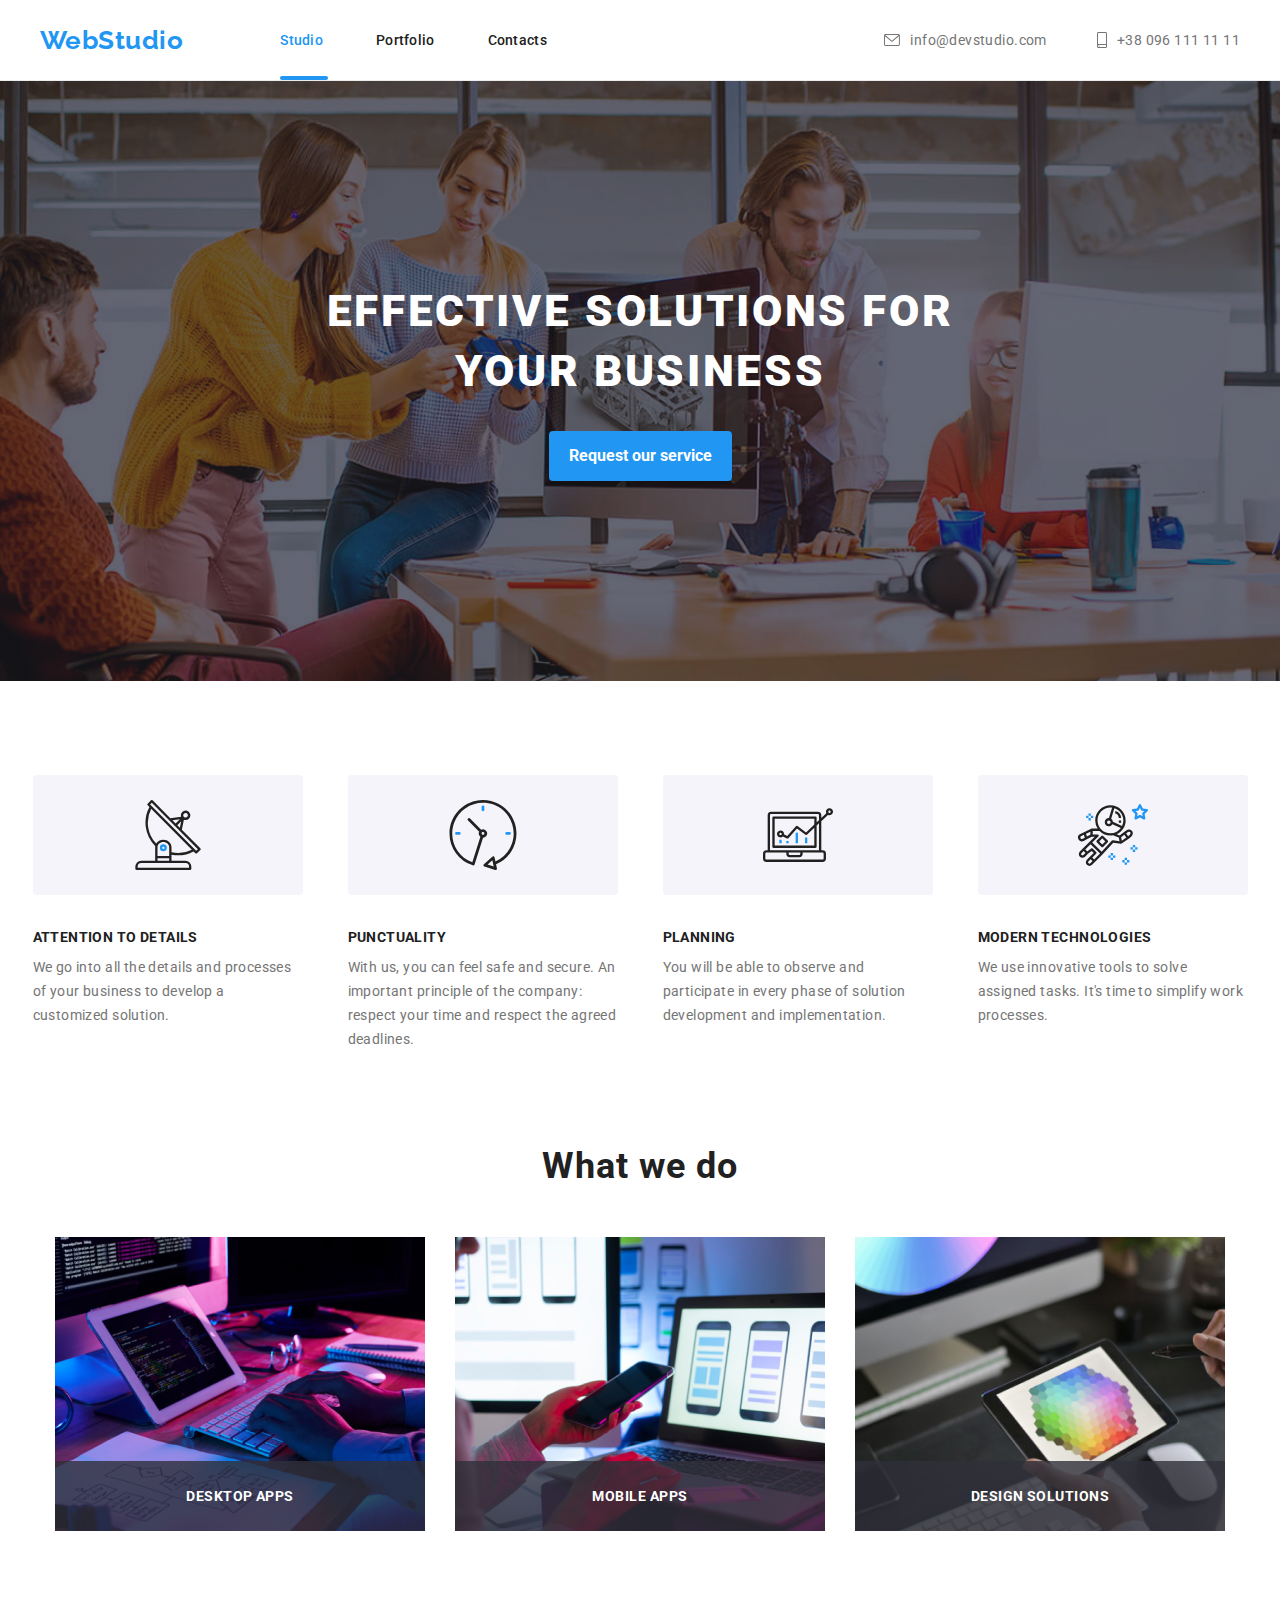
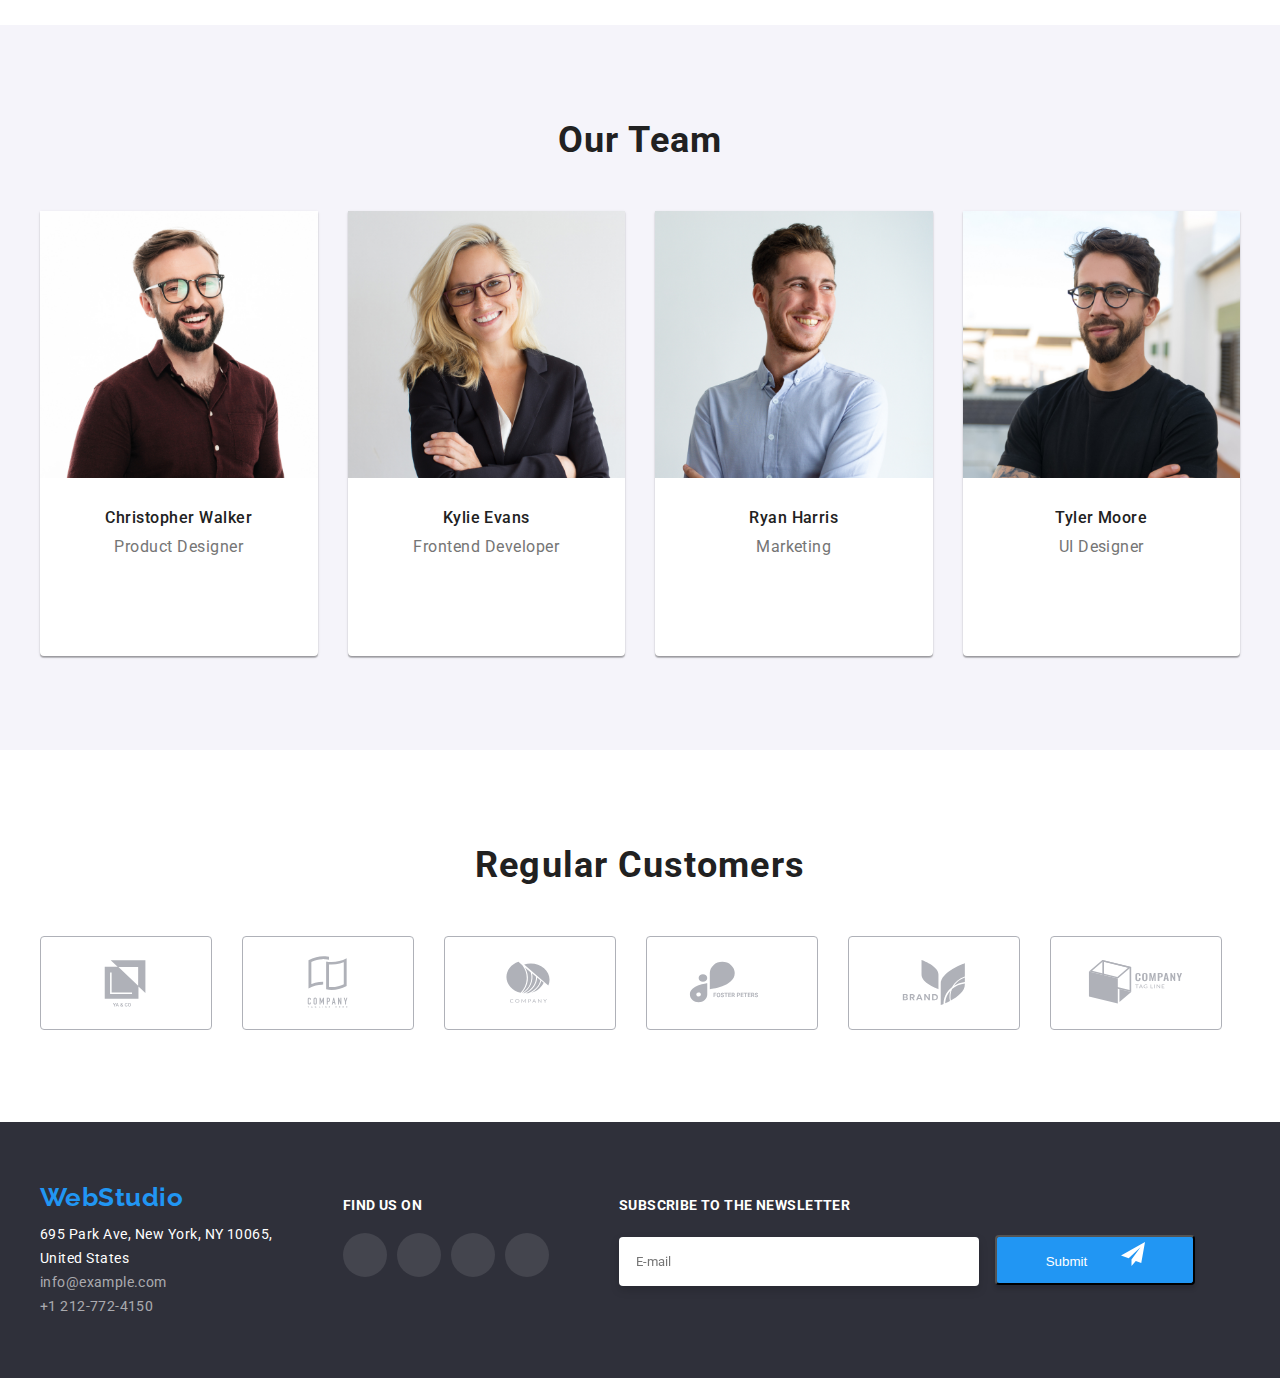
==== index.html @ 2c37b91a "hw6" ====
<!DOCTYPE html>
<html lang="en">

<head>
    <meta charset="UTF-8">
    <meta http-equiv="X-UA-Compatible" content="IE=edge">
    <meta name="viewport" content="width=device-width, initial-scale=1.0">
    <title>homework#6</title>
    <link rel="preconnect" href="https://fonts.googleapis.com">
    <link rel="preconnect" href="https://fonts.gstatic.com" crossorigin>
    <link href="https://fonts.googleapis.com/css2?family=Raleway:wght@700&family=Roboto:wght@400;500;700;900&display=swap"
        rel="stylesheet">
    <link rel="stylesheet" href="node_modules/modern-normalize/modern-normalize.css">
    <link href="./css/styles.css" rel="stylesheet">
</head>

<body>
    <header class="header-section">
        <div class="container header-container">
        <a class="logo header-logo" href="./index.html">WebStudio</a>
        <nav>
            <ul class="header-navigation-list">
                <li class="header-navigation-item"><a class="nav-link current-link " href="./index.html">Studio</a></li>
                <li class="header-navigation-item"><a class="nav-link" href="./portfolio.html">Portfolio</a></li>
                <li class="header-navigation-item"><a class="nav-link" href="#">Contacts</a></li>
            </ul>
        </nav>
        <ul class="header-contacts-list">
            <li class="header-contacts-item"><a  class="contact-link" href="mailto:info@devstudio.com" >
                <svg class="header-svg" width="16" height="12"  >
                    <use href="./images/contacts.svg#icon-envelope" >
                    </use>
                </svg>
                    info@devstudio.com</a></li>
            <li class="header-contacts-item"><a class="contact-link" href="tel:+380961111111">
                <svg class="header-svg" width="10" height="16" >
                    <use href="./images/contacts.svg#icon-smartphone">
                    </use>
                </svg>
                    +38 096 111 11 11</a></li>
            
        </ul>
        </div>
    </header>

    <main>
        <!--hero-section-->
        <section class="hero-section section">
            <div class="container hero-container">
            <h1 class="hero-title">EFFECTIVE SOLUTIONS FOR YOUR BUSINESS</h1>
            <button class="hero-button" type="button" data-modal-open >Request our service</button>
            </div>
        </section>

        <!--features-section-->
        
        <section class="features-section">
            <div class="container">
            <h2 class="features-title-hidden">feature</h2>  
            <ul class="feature-list">
                <li class="feature-item">
                    <svg class="icon-item" Width="70" Height="70">
                        <use href="./images/feature.svg#icon-antenna-1"></use>
                    </svg>
                    <h2 class="features-title">ATTENTION TO DETAILS</h2>
                    <p class="feature-text">We go into all the details and processes of your business to develop a customized solution.</p>
                </li>
                <li class="feature-item">
                    <svg class="icon-item" Width="70" Height="70">
                        <use href="./images/feature.svg#icon-clock-1"></use>
                    </svg>
                    <h2 class="features-title">PUNCTUALITY</h2>
                    <p class="feature-text">With us, you can feel safe and secure. An important principle of the company: respect your time
                        and respect
                        the agreed
                        deadlines.</p>
                </li>
                <li class="feature-item">
                    <svg class="icon-item" Width="70" Height="70">
                        <use href="./images/feature.svg#icon-diagram-1"></use>
                    </svg>
                    <h2 class="features-title">PLANNING</h2>
                    <p class="feature-text">You will be able to observe and participate in every phase of solution development and
                        implementation.</p>
                </li>
                <li class="feature-item">
                    <svg class="icon-item" Width="70" Height="70">
                        <use href="./images/feature.svg#icon-astronaut-1"></use>
                    </svg>
                    <h2 class="features-title">MODERN TECHNOLOGIES</h2>
                    <p class="feature-text">We use innovative tools to solve assigned tasks. It's time to simplify work processes.</p>
                </li>
            </ul>
            </div>
        </section>


        <!--what we do-section-->
        <section class="section do-section">
            <div class="container">
            <h2 class="title">What we do</h2>
            <ul class="do-list">
                <li class="do-item"><img src="./images/box1.jpg" alt="computer" width="370"><div class="do-box">Desktop apps</div></li>
                <li class="do-item"><img src="./images/box2.jpg" alt="phone" width="370"><div class="do-box">Mobile APPS</div> </li>
                <li class="do-item"><img src="./images/box3.jpg" alt="tab" width="370"><div class="do-box">DESIGN SOLUTIONS</div></li>
            </ul>
            </div>
        </section>


        <!--our-team-section-->
        <section class="our-team-section section" >
            <div class="container">
            <h2 class="title">Our Team</h2>
            <ul class="our-team-list">
                <li class="our-team-item"><img src="./images/img1.jpg" alt="Christopher Walker" width="270">
                    <h3 class="team-name">Christopher Walker</h3>
                    <p class="team-text">Product Designer</p>
                    <div class="icon-container">
                    <ul class="team-icon-list">
                        <li class="team-icon-item" >
                            <a href="" class="team-social-link">
                                <svg   class="team-svg" width="20" height="20">
                                    <use    href="./images/team-s-m.svg#icon-instagram1">
                                    </use>
                                
                                </svg>
                            </a>
                        </li>
                        <li class="team-icon-item">
                            <a href="" class="team-social-link">
                                <svg class="team-svg" width="20" height="20" >
                                    <use    href="./images/team-s-m.svg#icon-twitter1"  >
                                </use>
                                
                            </svg>
                            </a>
                        </li>
                        <li class="team-icon-item">
                            <a href="" class="team-social-link">
                                <svg class="team-svg" width="20" height="20">
                                    <use  href="./images/team-s-m.svg#icon-facebook1">
                                </use>
                            </svg>
                            </a>
                        </li>
                        <li class="team-icon-item">
                            
                            <a href="" class="team-social-link">
                                <svg class="team-svg" width="20" height="20">
                                    <use  href="./images/team-s-m.svg#icon-linkedin1">
                                    
                                </use>
                                
                        
                            </svg>
                            </a>
                        </li>
                    </ul>
                    </div>
                </li>
                <li class="our-team-item"><img src="./images/img2.jpg" alt="Kylie Evans" width="270">
                    <h3 class="team-name">Kylie Evans</h3>
                    <p class="team-text">Frontend Developer</p>
                    <div class="icon-container">
                        <ul class="team-icon-list">
                            <li class="team-icon-item">
                                <a href="" class="team-social-link">
                                    <svg class="team-svg" width="20" height="20">
                                        <use href="./images/team-s-m.svg#icon-instagram1">
                                        </use>
                    
                                    </svg>
                                </a>
                            </li>
                            <li class="team-icon-item">
                                <a href="" class="team-social-link">
                                    <svg class="team-svg" width="20" height="20">
                                        <use href="./images/team-s-m.svg#icon-twitter1">
                                        </use>
                    
                                    </svg>
                                </a>
                            </li>
                            <li class="team-icon-item">
                                <a href="" class="team-social-link">
                                    <svg class="team-svg" width="20" height="20">
                                        <use href="./images/team-s-m.svg#icon-facebook1">
                                        </use>
                                    </svg>
                                </a>
                            </li>
                            <li class="team-icon-item">
                    
                                <a href="" class="team-social-link">
                                    <svg class="team-svg" width="20" height="20">
                                        <use href="./images/team-s-m.svg#icon-linkedin1">
                    
                                        </use>
                    
                    
                                    </svg>
                                </a>
                            </li>
                        </ul>
                    </div>
                </li>
                <li class="our-team-item"><img src="./images/img3.jpg" alt="Ryan Harris" width="270">
                    <h3 class="team-name">Ryan Harris</h3>
                    <p class="team-text">Marketing</p>
                <div class="icon-container">
                    <ul class="team-icon-list">
                        <li class="team-icon-item">
                            <a href="" class="team-social-link">
                                <svg class="team-svg" width="20" height="20">
                                    <use href="./images/team-s-m.svg#icon-instagram1">
                                    </use>
                
                                </svg>
                            </a>
                        </li>
                        <li class="team-icon-item">
                            <a href="" class="team-social-link">
                                <svg class="team-svg" width="20" height="20">
                                    <use href="./images/team-s-m.svg#icon-twitter1">
                                    </use>
                
                                </svg>
                            </a>
                        </li>
                        <li class="team-icon-item">
                            <a href="" class="team-social-link">
                                <svg class="team-svg" width="20" height="20">
                                    <use href="./images/team-s-m.svg#icon-facebook1">
                                    </use>
                                </svg>
                            </a>
                        </li>
                        <li class="team-icon-item">
                
                            <a href="" class="team-social-link">
                                <svg class="team-svg" width="20" height="20">
                                    <use href="./images/team-s-m.svg#icon-linkedin1">
                
                                    </use>
                
                
                                </svg>
                            </a>
                        </li>
                    </ul>
                </div>
                </li>
                <li class="our-team-item"><img src="./images/img4.jpg" alt="Tyler Moore" width="270">
                    <h3 class="team-name">Tyler Moore</h3>
                    <p class="team-text">UI Designer</p>
                    <div class="icon-container">
                        <ul class="team-icon-list">
                            <li class="team-icon-item">
                                <a href="" class="team-social-link">
                                    <svg class="team-svg" width="20" height="20">
                                        <use href="./images/team-s-m.svg#icon-instagram1">
                                        </use>
                    
                                    </svg>
                                </a>
                            </li>
                            <li class="team-icon-item">
                                <a href="" class="team-social-link">
                                    <svg class="team-svg" width="20" height="20">
                                        <use href="./images/team-s-m.svg#icon-twitter1">
                                        </use>
                    
                                    </svg>
                                </a>
                            </li>
                            <li class="team-icon-item">
                                <a href="" class="team-social-link">
                                    <svg class="team-svg" width="20" height="20">
                                        <use href="./images/team-s-m.svg#icon-facebook1">
                                        </use>
                                    </svg>
                                </a>
                            </li>
                            <li class="team-icon-item">
                    
                                <a href="" class="team-social-link">
                                    <svg class="team-svg" width="20" height="20">
                                        <use href="./images/team-s-m.svg#icon-linkedin1">
                    
                                        </use>
                    
                    
                                    </svg>
                                </a>
                            </li>
                        </ul>
                    </div>
                </li>
            </ul>
            </div>
        </section>
        <!--Regular Customers section-->
        <section class="section">
            <div class="container customer-container">
                <h2 class="title">Regular Customers</h2>
                <ul class="customer-list" >
                    <li class="customer-item">
                        <a href="" class="customer-link">
                            <svg class="customer-svg" width="106" height="60" >
                                <use  href="images/regular-customers.svg#icon-Logo">
                                </use>
                            </svg>
                        </a>
                    </li>
                    <li class="customer-item">
                        <a href="" class="customer-link">
                            <svg class="customer-svg" width="106" height="60">
                                <use href="images/regular-customers.svg#icon-Logo-1">
                                </use>
                            </svg>
                        </a>
                    </li>
                    <li class="customer-item">
                        <a href="" class="customer-link">
                            <svg class="customer-svg" width="106" height="60">
                                <use href="images/regular-customers.svg#icon-Logo-2">
                                </use>
                            </svg>
                        </a>
                    </li>
                    <li class="customer-item">
                        <a href="" class="customer-link">
                            <svg class="customer-svg" width="106" height="60">
                                <use href="images/regular-customers.svg#icon-Logo-3">
                                </use>
                            </svg>
                        </a>
                    </li>
                    <li class="customer-item">
                        <a href="" class="customer-link">
                            <svg class="customer-svg" width="106" height="60">
                                <use href="images/regular-customers.svg#icon-Logo-4">
                                </use>
                            </svg>
                        </a>
                    </li>
                    <li class="customer-item">
                        <a href="" class="customer-link">
                            <svg class="customer-svg" width="106" height="60">
                                <use href="images/regular-customers.svg#icon-Logo-5">
                                </use>
                            </svg>
                        </a>
                    </li>
                </ul>
            </div>
        </section>
        

    </main>

    <footer class="footer-section">
    <div class="container footer-container">
        <div >
        <a class="logo footer-logo" href="#">WebStudio</a>
        <address class="footer-address">
            <a class="footer-address-link" href="https://goo.gl/maps/h33zghSZwfoSE27TA">695 Park Ave, New York, NY 10065,<br>
            United States</a>
            <ul>
                <li><a class="footer-contact-link" href="mailto:info@example.com">info@example.com</a></li>
                <li><a class="footer-contact-link" href="tel:+1212-772-4150">+1 212-772-4150</a></li>
            </ul>
        </address>
        </div>
        <div class="social-div">
            <h3 class="social-title">Find us on</h3>
            <div >
                <ul class="footer-icon-list">
                    <li class="team-icon-item">
                        <a href="" class="footer-social-link">
                            <svg class="footer-svg" width="20" height="20">
                                <use href="./images/team-s-m.svg#icon-instagram1">
                                </use>
                    
                            </svg>
                        </a>
                    </li>
                    <li class="team-icon-item">
                        <a href="" class="footer-social-link">
                            <svg class="footer-svg" width="20" height="20">
                                <use href="./images/team-s-m.svg#icon-twitter1">
                            </use>
                    
                            </svg>
                        </a>
                    </li>
                    <li class="team-icon-item">
                        <a href="" class="footer-social-link">
                            <svg class="footer-svg" width="20" height="20">
                                <use href="./images/team-s-m.svg#icon-facebook1">
                            </use>
                            </svg>
                        </a>
                    </li>
                    <li class="team-icon-item">
                    
                        <a href="" class="footer-social-link">
                            <svg class="footer-svg" width="20" height="20">
                                <use href="./images/team-s-m.svg#icon-linkedin1">
                    
                            </use>
                            </svg>
                        </a>
                    </li>
                </ul>
            </div>
        </div>
        <div class="footer-subscribe">
            <form   name="subscribe_form" autocomplete="on" novalidate>
                <h3 class="subscribe-title">Subscribe to the newsletter</h3>
                <label >
                    <input class="footer-input"   type="email" name="email" placeholder="E-mail"/>
                </label>
                <button type="submit" class="send-button" >Submit
                    <svg class="send-svg" width="24" height="24">
                        <use href="./images/icon send.svg#icon-icon-send" >
                        </use>
                    </svg>
                </button>
            </form>
        </div>
    </div>

    </footer>
    <div class="backdrop is-hidden" data-modal>
        <div class="modal">
            <button class="modal-button" data-modal-close>
                <svg class="close-svg" width="18px" height="18px">
                    <use  href="./images/modal-icons.svg#icon-close-black-18dp-2-1-2"></use>
                </svg>
            </button>
            <h3 class="modal-title" >Leave your information and we'll call you back</h3>
            <form class="input-form">
                <label class="label-input">
                    Name
                    
                    <input  type="text" name="username"  autofocus />
                        <svg class="input-svg " >
                            <use href="./images/modal-icons.svg#icon-person-black-18dp-1">
                            </use>
                        </svg>
                    
                </label>
                <label class="label-input">
                    Telephone
                    <input type="tel" name="phone_number"  autofocus />
                    <svg class="input-svg">
                        <use href="./images/modal-icons.svg#icon-phone-black-18dp-1">
                        </use>
                    </svg>
                </label>
                <label class="label-input">
                    Email
                    <input type="email" name="email" />
                    <svg class="input-svg">
                        <use href="./images/modal-icons.svg#icon-email-black-18dp-1">
                        </use>
                    </svg>
                </label>
                <label class="label-input">
                    Comments
                    <textarea name="feedback" rows="5" placeholder="Enter the text...">Enter the text</textarea>
                </label>
            </form>
            <form class="input-checkbox">
                <label >
                    <input class="checkbox-style" type="checkbox"   />I agree with the newsletter and accept the Terms and Conditions
                </label>
            </form>
            <button class="input-button" type="submit">Send</button>
            
        </div>
        
        
    </div>
    
    <script src="./modal.js"></script>
</body>

</html>
---- css/styles.css ----
:root{
    --primary-text-color:#212121;
    --secondary-text-color:#757575;
    --primary-title-color:#212121;
    --secondary-title-color:#FFFFFF;
    --accent-color:#2196F3;
}
p,h1,h2,h3,h4,h5,h6{
    margin-top: 0;
    margin-bottom: 0;
}
ul {
    list-style: none;
    margin-top: 0;
    margin-bottom: 0;
    padding-left: 0;
}
a {
    text-decoration: none;
}
img{
    display: block;
    width: 100%;
    height: auto;
}

body {
    font-family: 'Roboto', sans-serif;
    background:var(--secondary-title-color);
    color: var(--primary-title-color);
    letter-spacing: 0.03em;
    margin: 0;
}
.container {
    width: 1200px;
    padding-left: 15px;
    padding-right: 15px;
    margin: 0 auto;

}

.section{
    padding-top: 94px;
    padding-bottom: 94px;
}


/*main page*/
/*Header*/
.header-section{
        border-bottom: 1px solid #ECECEC;
        
}
.header-container{
    display: flex;
    align-items: center;
}
.header-logo {
    
    font-family: 'Raleway';
    font-weight: 700;
    font-size: 26px;
    line-height: 31px;
    color: var(--accent-color);
    margin-right: 97px;

}
.header-navigation-list {
    display: flex;
}
.header-navigation-item:not(:last-child){
    margin-right: 53px;
}
 
.nav-link{
        display: block;
        padding: 32px 0px;
        font-weight: 500;
        font-size:14px;
        line-height: calc(16 / 14);
        letter-spacing: 0.02em;
        color:var(--primary-text-color);
}
.nav-link:hover,
.nav-link:focus{
    color:var(--accent-color);
    transition-property: color;
    transition-duration: 250ms;
    transition-timing-function: cubic-bezier(0.4, 0, 0.2, 1);
}


.current-link{
    position: relative;
    color:var(--accent-color)
}
.current-link::after{
    position: absolute;
    content: '';
    width: 48px;
    height: 4px;
    background: var(--accent-color);
    border-radius: 2px;
    top: 76px;
    left:0px;
}
.header-contacts-list{
    display: flex;
    margin-left: auto;
}
.header-contacts-item:not(:last-child){
    margin-right: 50px;
}



.contact-link{
    display: flex;
    align-items: center;
    padding: 32px 0px;
    font-size: 14px;
    line-height: calc(16 / 14);
    letter-spacing: 0.03em;
    color: var(--secondary-text-color);
    
    
}
.contact-link:hover,
.contact-link:focus{
    color: var(--accent-color);
    transition-property: color;
    transition-duration: 250ms;
    transition-timing-function: cubic-bezier(0.4, 0, 0.2, 1);
    
}
.header-svg{
    margin-right:10px;
    fill: currentColor ;
}

/*main*/
/*hero section*/
.hero-section{
    padding:200px 0px;
    text-align: center;
    background-image: linear-gradient(rgba(47, 48, 58, 0.4),rgba(47, 48, 58, 0.4)),  url(../images/hero.jpg);
    background-repeat: no-repeat;
    background-position: center;
    margin: 0 auto;
    background-size: cover;
}
.hero-container{
    display: flex;
    flex-direction: column;
    align-items: center;
}
.hero-title{
        font-weight: 900;
        font-size: 44px;
        line-height: calc(60 / 44);
        text-align: center;
        letter-spacing: 0.06em;
        text-transform: uppercase;
        color: var(--secondary-title-color);
        width: 696px;
        margin-bottom: 30px;
        }
.hero-button{
        position: relative;
        font-family: 'Roboto';
        font-weight: 700;
        font-size: 16px;
        line-height: calc(30 / 16);
        color: var(--secondary-title-color);
        background-color: var(--accent-color);
        border: none;
        padding:10px 20px;
        box-shadow: 0px 4px 4px rgba(0, 0, 0, 0.15);
        border-radius: 4px;
              
}


.hero-button:hover,
.hero-button:focus{
    color:#4a5964;
    cursor: pointer;
    transition-property: color;
    transition-duration: 250ms;
    transition-timing-function: cubic-bezier(0.4, 0, 0.2, 1);
}
.is-hidden{
    opacity:0%;
    pointer-events: none;
}
.backdrop{
    width: 100%;
    height: 100%;
    background: rgba(0, 0, 0, 0.2);
    position: fixed;
    top:0;
    display: flex;
    align-items: center;
    transition:opacity 250ms cubic-bezier(0.4, 0, 0.2, 1);
}
.modal{
    width: 528px;
    height: 581px;
    margin-left: auto;
    margin-right: auto;
    background-color: var(--secondary-title-color);
    box-shadow: 0px 1px 3px rgba(0, 0, 0, 0.12), 0px 1px 1px rgba(0, 0, 0, 0.14), 0px 2px 1px rgba(0, 0, 0, 0.2);
    border-radius: 4px;
    
}
.modal-button{
    width: 30px;
    height: 30px;
    background-color: #FFFFFF;
    border: 1px solid rgba(0, 0, 0, 0.1);
    border-radius: 50%;
    margin: 8px 8px 0px 490px;
    padding:6px;
    align-items: center;
    color: var(--primary-text-color);
      
}
.close-svg{
    fill: currentColor;
}
.close-svg:hover,
.close-svg:focus {
    fill: var(--accent-color);

    transition-property: color, border-color;
    transition-duration: 250ms;
    transition-timing-function: cubic-bezier(0.4, 0, 0.2, 1);
}

.modal-title{
    padding: 0px 40px 0px 40px;
    font-weight: 700;
    font-size: 20px;
    line-height:  calc(23 / 20) ;
    text-align: center;
    letter-spacing: 0.03em;
    color:var(--primary-title-color);
}
.input-form{
    padding: 10px 40px 0px 40px;
    font-weight: 400;
        font-size: 12px;
        line-height: 14px;
        letter-spacing: 0.01em;
        color: #757575;
}
input {
    position: relative;
    padding: 10px;
    font-family: inherit;
    border: 1px solid rgba(33, 33, 33, 0.2);
    border-radius: 4px;
    margin-top: 4px;
}
input:hover,
input:focus {
    
    border-color: var(--accent-color);
    transition-property: color, border-color;
    transition-duration: 250ms;
    transition-timing-function: cubic-bezier(0.4, 0, 0.2, 1);
}


.label-input {
    display: flex;
    flex-direction: column;
    margin-bottom: 10px;
    
}
.label-input:hover,
.label-input:focus {
    fill: var(--accent-color);
    
    transition-property: color, border-color;
    transition-duration: 250ms;
    transition-timing-function: cubic-bezier(0.4, 0, 0.2, 1);
}
.input-svg {
    padding-top: 29px;
    padding-left: 12px;
    position:absolute;
    width: 18px;
    height: 18px;
}



textarea {
    resize: none;
    width: 448px;
    height: 120px;
    border: 1px solid rgba(33, 33, 33, 0.2);
    border-radius: 4px;

}
.input-checkbox{
    margin-top: 20px;
    padding-right: 51px;
    padding-left: 76px;
    font-weight: 400;
    font-size: 14px;
    line-height: 24px;
    letter-spacing: 0.03em;
    color: #757575;
}
.checkbox-style{
    
    margin: 0px 8px 0px 0px ;
    
}
.input-button{
    margin: 0px 164px 0px 164px;
    width: 200px;
    height: 50px;
    font-weight: 700;
    font-size: 16px;
    line-height: 30px;
    text-align: center;
    letter-spacing: 0.06em;
    color: #FFFFFF;
    background: #2196F3;
    box-shadow: 0px 4px 4px rgba(0, 0, 0, 0.15);
    border-radius: 4px;

}

/*features*/
.features-title-hidden{
    position: absolute;
    width: 1px;
    height: 1px;
    margin: -1px;
    border: 0;
    padding: 0;
    white-space: nowrap;
    clip-path: inset(100%);
    clip: rect(0 0 0 0);
    overflow: hidden;
}
.features-section{
    padding-top: 94px;
    padding-bottom: 94px;
}
.feature-item:not(:last-child){
    margin-right: 45px;
}
.feature-item{
    width: 270px;
}
.feature-list{
        display: flex;
        justify-content: center;
}

.features-title{
        font-weight: 700;
        font-size: 14px;
        line-height: calc(16 / 14);
        letter-spacing: 0.03em;
        text-transform: uppercase;
        color: var(--primary-text-color);
        margin-bottom: 10px;
}
.feature-text{
        font-weight: 400;
        font-size: 14px;
        line-height: calc(24 / 14);
        letter-spacing: 0.03em;
        color: var(--secondary-text-color);
}

.icon-item:not(:last-child) {
    margin-right: 30px;
}

.icon-item {
    padding: 25px 100px;
    background-color: #F5F4FA;
    border-radius: 4px;
    margin-bottom: 30px;
    
}


/*what we do*/
.do-section{
        padding-top: 0;
}
.title{
        font-weight: 700;
        font-size: 36px;
        line-height: calc(42 / 36);
        text-align: center;
        letter-spacing: 0.03em;
        color:var(--primary-text-color);
        margin-bottom: 50px;
}
.do-list{
    display: flex;
    justify-content: center;
    
}
.do-item{
    position: relative;
}
.do-item:not(:last-child){
    margin-right:30px;
}
.do-box{
        position:absolute;
        top: 224px;
        width: 370px;
        background: rgba(47, 48, 58, 0.8);
        font-weight: 700;
        font-size: 14px;
        line-height:  calc(16 / 14);
        text-align: center;
        text-transform: uppercase;
        color:var(--secondary-title-color);
        padding-top: 27px;
        padding-bottom: 27px;
        
        
}

/*our team*/
.our-team-section{
    background-color: #F5F4FA;
}
.our-team-list{
    display: flex;
    justify-content: center;
}
.our-team-item{
        box-shadow: 0px 1px 3px rgba(0, 0, 0, 0.12), 0px 1px 1px rgba(0, 0, 0, 0.14), 0px 2px 1px rgba(0, 0, 0, 0.2);
        border-radius: 0px 0px 4px 4px;
        background: #FFFFFF;
}
.our-team-item:not(:last-child){
    margin-right: 30px;
}

.team-name{
        font-weight: 500;
        font-size: 16px;
        line-height: calc(19 / 16);
        color: var(--primary-text-color);
        text-align: center;
        padding-top: 30px;
        margin: 0px;

        
}
.team-text{
        font-weight: 400;
        font-size: 16px;
        line-height: calc(19 / 16);
        color: var(--secondary-text-color);
        text-align: center;
        padding-top: 10px;
        margin-bottom: 10px;
}
.icon-container {
    padding: 16px 32px 30px 32px;
    margin: 0 auto;
}

.team-icon-list {
    display: flex;
    justify-content: center;
    align-items: center;
    Width: 206px;
    Height: 44px;
    margin: 0 auto;

}


.team-icon-item:not(:last-child) {
    margin-right: 10px;
}
.team-social-link{
        Width: 44px;
        Height: 44px;
        color:#AFB1B8;
        background-color:var(--secondary-title-color);
        display: flex;
        align-items: center;
        justify-content: center;
        border-radius: 50%;
}
.team-social-link:hover,
.team-social-link:focus{
        color: var(--secondary-title-color);
        background-color: var(--accent-color);
        transition-property: color,background-color ;
        transition-duration: 250ms;
        transition-timing-function: cubic-bezier(0.4, 0, 0.2, 1);
        }

.team-svg {
    
    fill: currentColor;

}



/*Regular Customers section*/
.customer-container{
    Height: 184px;
}
.customer-list{
    display: flex;
    margin: 0 auto;
    
}
.customer-item:not(:last-child){
    margin-right: 30px;
}

.customer-link{
    width: 170px;
    height: 92px;
    color: #AFB1B8;
    background-color: var(--secondary-title-color);
    display: flex;
    align-items: center;
    justify-content: center;
    border: 1px solid #AFB1B8;
    border-radius: 4px;
}
.customer-svg{
    fill: currentColor;
}
.customer-link:hover,
.customer-link:focus{
    color: var(--accent-color);
    border-color:var(--accent-color);
   transition-property: color,border-color;
  transition-duration: 250ms;
  transition-timing-function: cubic-bezier(0.4, 0, 0.2, 1);
}
/*portfolio
button section*/

.button-section{
    padding-bottom: 0px;
}


.button-section-list{
    display: flex;
    justify-content: center;
    
    
}
.button-section-items:not(:last-child){
    margin-right:8px;
}

.button{
    padding: 6px 27px;
    font-family: 'Roboto';
    font-weight: 500;
    font-size: 16px;
    line-height: 26px;
    background: #F5F4FA;
    text-align: center;
    border-radius: 4px;
    border: none;
    cursor: pointer;
}

.button:hover,
.button:focus{
        color: var(--secondary-title-color);
        background: var(--accent-color);
        box-shadow: 0px 3px 1px rgba(0, 0, 0, 0.1),
            0px 1px 2px rgba(0, 0, 0, 0.08),
            0px 2px 2px rgba(0, 0, 0, 0.12);
        transition-property: color, background,box-shadow;
        transition-duration: 250ms;
        transition-timing-function: cubic-bezier(0.4, 0, 0.2, 1);
}

/*project section*/
.cards-section{
    padding-top: 50px;
    padding-bottom: 68px;
    
    
}

.cards-section-list{
    margin: 0px;
    display: flex;
    justify-content: center;
    flex-wrap: wrap;
    gap: 30px;
    
    
}
.cards-section-item{
    
    width:370px;
    height: 404px;
    background: var(--secondary-title-color);
    border: 1px solid #EEEEEE;
    cursor: pointer;
    
}
.cards-section-item:hover,
.cards-section-item:focus{
    box-shadow: 0px 1px 1px rgba(0, 0, 0, 0.12), 0px 4px 4px rgba(0, 0, 0, 0.06), 1px 4px 6px rgba(0, 0, 0, 0.16);
    transition-property: box-shadow;
    transition-duration: 250ms;
    transition-timing-function: cubic-bezier(0.4, 0, 0.2, 1);
}
.card-container{
    position: relative;
    overflow: hidden;
}
.overlay {
    position: absolute;
    top: 0;
    left: 0;
    width: 370px;
    height: 294px;
    background: rgba(33, 150, 243, 0.9);
    transform: translateY(100%);
    transition: transform 250ms;
    z-index: -1;
}
.overlay > p{
        font-weight: 400;
        font-size: 18px;
        line-height: calc(28 / 18);
        color:var(--secondary-title-color);
        padding: 63px 24px 91px 24px;
}
.cards-section-item:hover .overlay{
    transform: translateY(0);
    transition-duration: 250ms;
    transition-timing-function: cubic-bezier(0.4, 0, 0.2, 1);
    z-index: 0;
}
.card-title{
        padding: 20px 24px 4px 24px;
        margin: 0px;
        font-weight: 700;
        font-size: 18px;
        line-height: calc(36 / 18);
        letter-spacing: 0.06em;
        color: var(--primary-text-color);
}
.card-text{
    padding: 0px 24px 20px 24px;
    margin: 0px;
    font-weight: 400;
    font-size: 16px;
    line-height: 30px;
    color: #757575;
}
/*footer*/
.footer-section{
    background: #2F303A;
    display: flex;
}
.footer-container{
    display: flex;
}

.footer-logo {
    display: block;
    padding: 60px 0px 9px 0px;
    font-family: 'Raleway';
    font-weight: 700;
    font-size: 26px;
    line-height: 31px;
    color: var(--accent-color)
    
}

.footer-address{
    padding-bottom: 60px;
    font-style: normal;
    
}
.footer-address-link{
    
    font-weight: 400;
    font-size: 14px;
    line-height: 24px;
    color: #FFFFFF;
    
}
.footer-address-link:hover,
.footer-address-link:focus{
    color: var(--accent-color);
    transition-property: color;
    transition-duration: 250ms;
    transition-timing-function: cubic-bezier(0.4, 0, 0.2, 1);
}
.footer-contact-link{
        
        font-weight: 400;
        font-size: 14px;
        line-height: calc(24 / 14);
        letter-spacing: 0.03em;
        color: rgba(255, 255, 255, 0.6);
}
.footer-contact-link:hover,
.footer-contact-link:focus{
    color: var(--accent-color);
    transition-property: color;
    transition-duration: 250ms;
    transition-timing-function: cubic-bezier(0.4, 0, 0.2, 1);
}
.social-div{
    margin-left: 70px;
}
.social-title{
    display: block;
    padding: 75px 0px 20px 0px;
    font-weight: 700;
    font-size: 14px;
    line-height: calc(16 / 14);
    letter-spacing: 0.03em;
    text-transform: uppercase;
    color: #FFFFFF;
}

    
.footer-icon-list{
    display: flex;
    Width: 206px;
    Height: 44px;
    
}

.footer-social-link {
    Width: 44px;
    Height: 44px;
    color: var(--secondary-title-color);
    background-color: rgba(255, 255, 255, 0.1);
    display: flex;
    align-items: center;
    justify-content: center;
    border-radius: 50%;
}

.footer-social-link:hover,
.footer-social-link:focus {
    background-color: var(--accent-color);
    transition-property: background-color;
    transition-duration: 250ms;
    transition-timing-function: cubic-bezier(0.4, 0, 0.2, 1);
}

.footer-svg {

    fill: currentColor;

}
.subscribe-title{
        display: block;
        padding: 75px 0px 20px 0px;
        font-weight: 700;
        font-size: 14px;
        line-height: calc(16 / 14);
        letter-spacing: 0.03em;
        text-transform: uppercase;
        color: #FFFFFF;
        
}
.footer-subscribe{
    margin-left: 70px;
}
.footer-input{
        width:342px; 
        height: 47px;
        padding: 0px 0px 0px 16px;
        border: 1px solid rgba(255, 255, 255, 0.3);
        filter: drop-shadow(0px 4px 4px rgba(0, 0, 0, 0.15));
        border-radius: 4px;
        

}
.send-button{
    width: 200px;
    height: 50px;
    background: #2196F3;
    color: var(--secondary-title-color);
    box-shadow: 0px 4px 4px rgba(0, 0, 0, 0.15);
    border-radius: 4px;
    padding-bottom: 10px;
    margin-left: 12px;
}
.send-svg{
    padding-left: 30px;
}
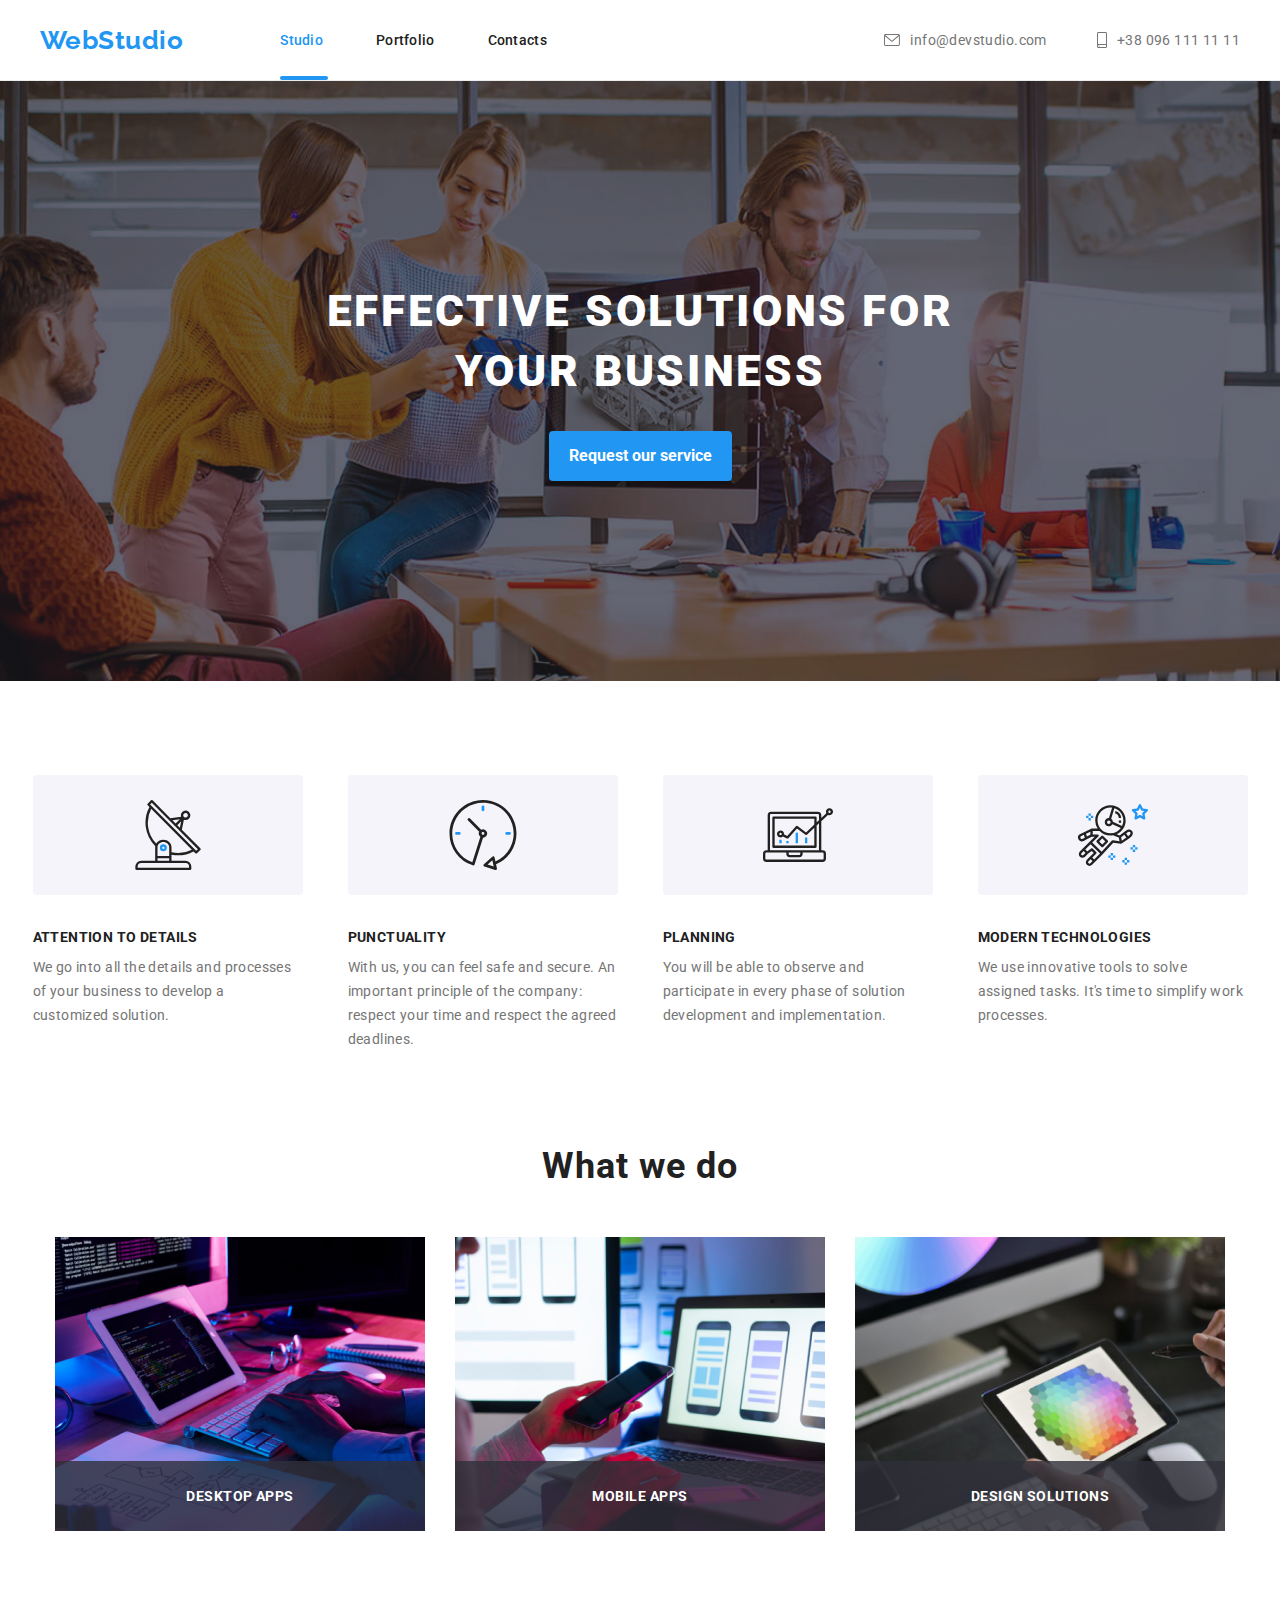
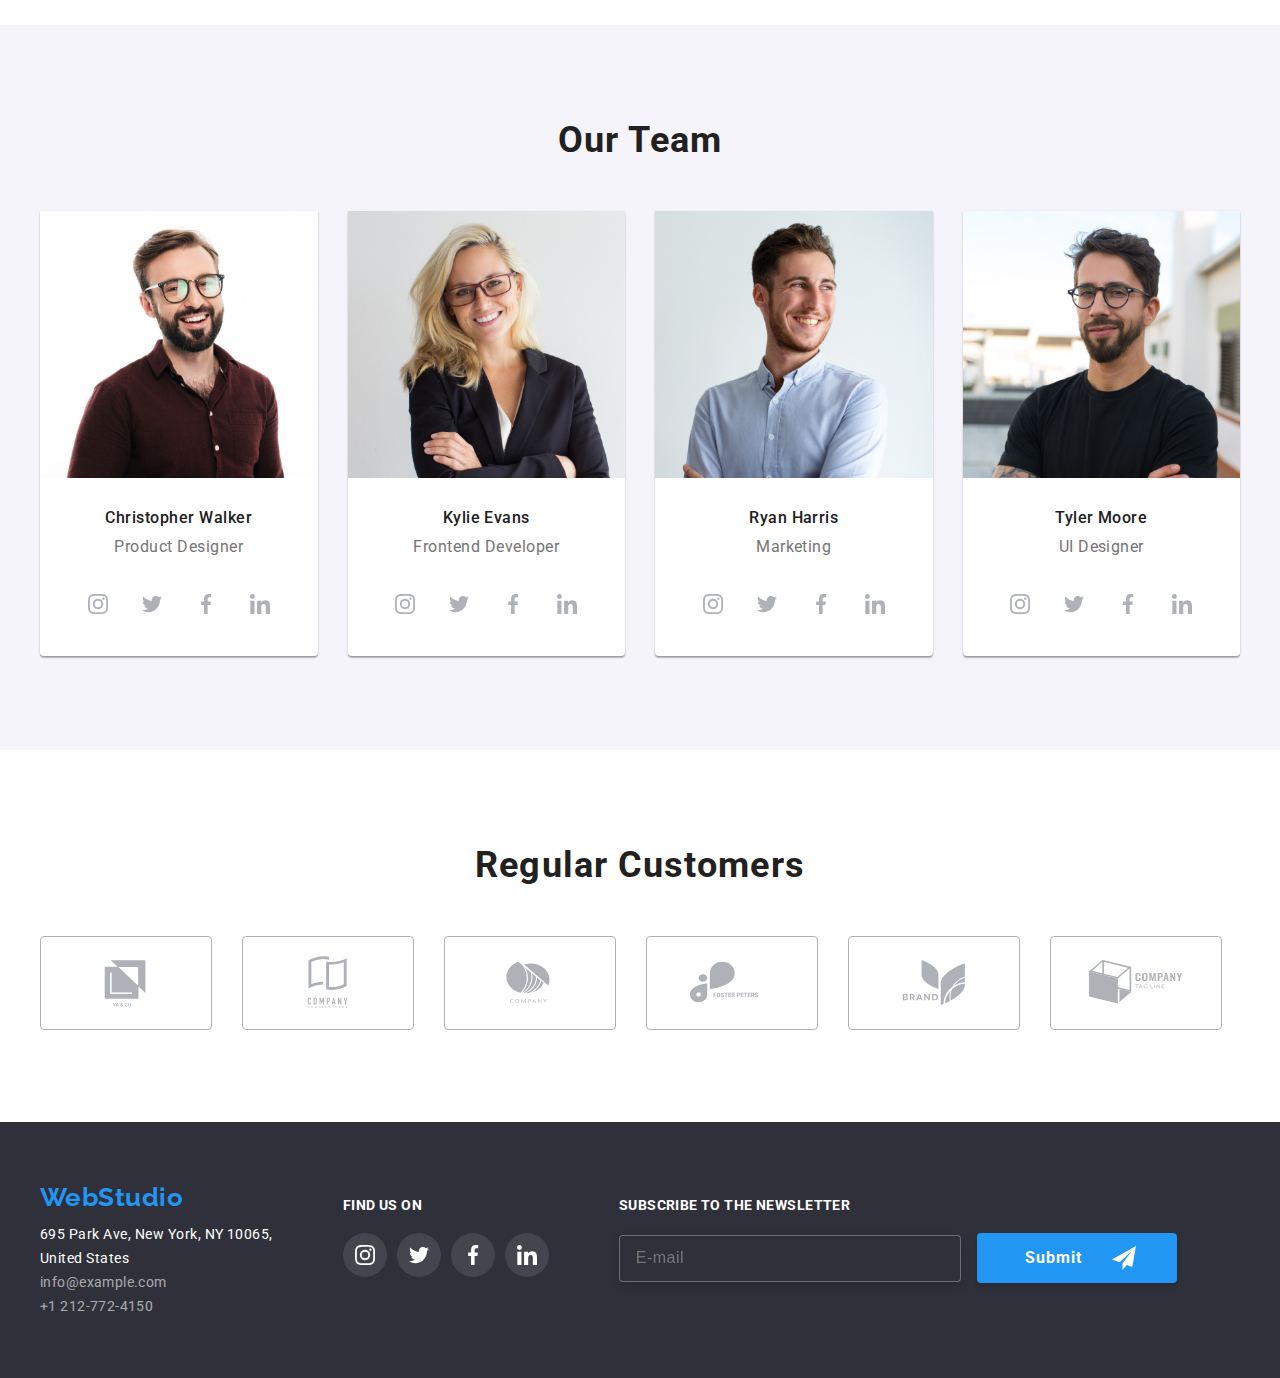
==== commit 4e07971c: "h.w6" ====
--- a/index.html
+++ b/index.html
@@ -422,12 +422,14 @@
                 <label >
                     <input class="footer-input"   type="email" name="email" placeholder="E-mail"/>
                 </label>
+                <div class="footer-button" >
                 <button type="submit" class="send-button" >Submit
                     <svg class="send-svg" width="24" height="24">
                         <use href="./images/icon send.svg#icon-icon-send" >
                         </use>
                     </svg>
                 </button>
+                </div>
             </form>
         </div>
     </div>
@@ -442,35 +444,33 @@
             </button>
             <h3 class="modal-title" >Leave your information and we'll call you back</h3>
             <form class="input-form">
+                Name
                 <label class="label-input">
-                    Name
-                    
-                    <input  type="text" name="username"  autofocus />
+                    <input class="input-field"  type="text" name="username"  autofocus />
                         <svg class="input-svg " >
                             <use href="./images/modal-icons.svg#icon-person-black-18dp-1">
                             </use>
                         </svg>
-                    
-                </label>
+                </label>
+                Telephone
                 <label class="label-input">
-                    Telephone
-                    <input type="tel" name="phone_number"  autofocus />
+                    <input class="input-field" type="tel" name="phone_number"  autofocus />
                     <svg class="input-svg">
                         <use href="./images/modal-icons.svg#icon-phone-black-18dp-1">
                         </use>
                     </svg>
                 </label>
+                Email
+                <label  class="label-input">
+                    <input class="input-field" type="email" name="email" />
+                        <svg class="input-svg">      
+                            <use href="./images/modal-icons.svg#icon-email-black-18dp-1">
+                            </use>
+                        </svg>    
+                </label>
+                Comments
                 <label class="label-input">
-                    Email
-                    <input type="email" name="email" />
-                    <svg class="input-svg">
-                        <use href="./images/modal-icons.svg#icon-email-black-18dp-1">
-                        </use>
-                    </svg>
-                </label>
-                <label class="label-input">
-                    Comments
-                    <textarea name="feedback" rows="5" placeholder="Enter the text...">Enter the text</textarea>
+                    <textarea name="feedback" rows="5" placeholder="Enter the text..."></textarea>
                 </label>
             </form>
             <form class="input-checkbox">
--- a/css/styles.css
+++ b/css/styles.css
@@ -4,6 +4,8 @@
     --primary-title-color:#212121;
     --secondary-title-color:#FFFFFF;
     --accent-color:#2196F3;
+    --duration: 250ms;
+    --timing-function: cubic-bezier(0.4, 0, 0.2, 1);
 }
 p,h1,h2,h3,h4,h5,h6{
     margin-top: 0;
@@ -80,13 +82,14 @@
         line-height: calc(16 / 14);
         letter-spacing: 0.02em;
         color:var(--primary-text-color);
-}
-.nav-link:hover,
+        transition-property: color;
+        transition-duration: var(--duration);
+        transition-timing-function: var(--timing-function);
+
+}
 .nav-link:focus{
     color:var(--accent-color);
-    transition-property: color;
-    transition-duration: 250ms;
-    transition-timing-function: cubic-bezier(0.4, 0, 0.2, 1);
+       
 }
 
 
@@ -122,15 +125,14 @@
     line-height: calc(16 / 14);
     letter-spacing: 0.03em;
     color: var(--secondary-text-color);
-    
+    transition-duration: var(--duration);
+    transition-timing-function: var(--timing-function);
+    transition-property: color;
     
 }
 .contact-link:hover,
 .contact-link:focus{
     color: var(--accent-color);
-    transition-property: color;
-    transition-duration: 250ms;
-    transition-timing-function: cubic-bezier(0.4, 0, 0.2, 1);
     
 }
 .header-svg{
@@ -177,7 +179,9 @@
         padding:10px 20px;
         box-shadow: 0px 4px 4px rgba(0, 0, 0, 0.15);
         border-radius: 4px;
-              
+        transition-duration: var(--duration);
+        transition-timing-function: var(--timing-function);
+        transition-property: color;
 }
 
 
@@ -185,9 +189,7 @@
 .hero-button:focus{
     color:#4a5964;
     cursor: pointer;
-    transition-property: color;
-    transition-duration: 250ms;
-    transition-timing-function: cubic-bezier(0.4, 0, 0.2, 1);
+    
 }
 .is-hidden{
     opacity:0%;
@@ -214,6 +216,7 @@
     
 }
 .modal-button{
+    display: flex;
     width: 30px;
     height: 30px;
     background-color: #FFFFFF;
@@ -227,14 +230,14 @@
 }
 .close-svg{
     fill: currentColor;
+    transition-duration: var(--duration);
+    transition-timing-function: var(--timing-function);
+    transition-property: color;
 }
 .close-svg:hover,
 .close-svg:focus {
     fill: var(--accent-color);
 
-    transition-property: color, border-color;
-    transition-duration: 250ms;
-    transition-timing-function: cubic-bezier(0.4, 0, 0.2, 1);
 }
 
 .modal-title{
@@ -254,21 +257,24 @@
         letter-spacing: 0.01em;
         color: #757575;
 }
-input {
+.input-field {
+    
     position: relative;
-    padding: 10px;
+    padding: 10px 10px 10px 40px;
     font-family: inherit;
     border: 1px solid rgba(33, 33, 33, 0.2);
     border-radius: 4px;
-    margin-top: 4px;
-}
-input:hover,
-input:focus {
-    
-    border-color: var(--accent-color);
-    transition-property: color, border-color;
-    transition-duration: 250ms;
-    transition-timing-function: cubic-bezier(0.4, 0, 0.2, 1);
+    transition-duration: var(--duration);
+    transition-timing-function: var(--timing-function);
+    transition-property: color,border-color;
+    
+}
+.input-field:hover,
+.input-field:focus
+{
+    
+    border: 1px solid #2196F3;
+    
 }
 
 
@@ -276,22 +282,24 @@
     display: flex;
     flex-direction: column;
     margin-bottom: 10px;
-    
+    margin-top: 4px;
+    transition-duration: var(--duration);
+    transition-timing-function: var(--timing-function);
+    transition-property: color, border-color;
 }
 .label-input:hover,
-.label-input:focus {
+.label-input:focus
+{
     fill: var(--accent-color);
     
-    transition-property: color, border-color;
-    transition-duration: 250ms;
-    transition-timing-function: cubic-bezier(0.4, 0, 0.2, 1);
-}
+}
+
 .input-svg {
-    padding-top: 29px;
-    padding-left: 12px;
-    position:absolute;
+    
+    position: absolute;
     width: 18px;
     height: 18px;
+    margin: 11px 12px;
 }
 
 
@@ -332,7 +340,17 @@
     background: #2196F3;
     box-shadow: 0px 4px 4px rgba(0, 0, 0, 0.15);
     border-radius: 4px;
-
+    border: none;
+    transition-duration: var(--duration);
+    transition-timing-function: var(--timing-function);
+    
+
+}
+.input-button:hover,
+.input-button:focus {
+    cursor: pointer;
+
+    
 }
 
 /*features*/
@@ -499,14 +517,14 @@
         align-items: center;
         justify-content: center;
         border-radius: 50%;
+        transition-duration: var(--duration);
+        transition-timing-function: var(--timing-function);
+        transition-property: color, background-color;
 }
 .team-social-link:hover,
 .team-social-link:focus{
         color: var(--secondary-title-color);
         background-color: var(--accent-color);
-        transition-property: color,background-color ;
-        transition-duration: 250ms;
-        transition-timing-function: cubic-bezier(0.4, 0, 0.2, 1);
         }
 
 .team-svg {
@@ -543,14 +561,14 @@
 }
 .customer-svg{
     fill: currentColor;
+    transition-duration: var(--duration);
+    transition-timing-function: var(--timing-function);
+    transition-property: color, border-color;
 }
 .customer-link:hover,
 .customer-link:focus{
     color: var(--accent-color);
     border-color:var(--accent-color);
-   transition-property: color,border-color;
-  transition-duration: 250ms;
-  transition-timing-function: cubic-bezier(0.4, 0, 0.2, 1);
 }
 /*portfolio
 button section*/
@@ -581,6 +599,9 @@
     border-radius: 4px;
     border: none;
     cursor: pointer;
+    transition-duration: var(--duration);
+    transition-timing-function: var(--timing-function);
+    transition-property: color, background,box-shadow;
 }
 
 .button:hover,
@@ -590,9 +611,7 @@
         box-shadow: 0px 3px 1px rgba(0, 0, 0, 0.1),
             0px 1px 2px rgba(0, 0, 0, 0.08),
             0px 2px 2px rgba(0, 0, 0, 0.12);
-        transition-property: color, background,box-shadow;
-        transition-duration: 250ms;
-        transition-timing-function: cubic-bezier(0.4, 0, 0.2, 1);
+        
 }
 
 /*project section*/
@@ -619,14 +638,14 @@
     background: var(--secondary-title-color);
     border: 1px solid #EEEEEE;
     cursor: pointer;
+    transition-duration: var(--duration);
+    transition-timing-function: var(--timing-function);
+    transition-property: box-shadow;
     
 }
 .cards-section-item:hover,
 .cards-section-item:focus{
     box-shadow: 0px 1px 1px rgba(0, 0, 0, 0.12), 0px 4px 4px rgba(0, 0, 0, 0.06), 1px 4px 6px rgba(0, 0, 0, 0.16);
-    transition-property: box-shadow;
-    transition-duration: 250ms;
-    transition-timing-function: cubic-bezier(0.4, 0, 0.2, 1);
 }
 .card-container{
     position: relative;
@@ -704,14 +723,15 @@
     font-size: 14px;
     line-height: 24px;
     color: #FFFFFF;
+    transition-duration: var(--duration);
+    transition-timing-function: var(--timing-function);
+    transition-property: color;
     
 }
 .footer-address-link:hover,
 .footer-address-link:focus{
     color: var(--accent-color);
-    transition-property: color;
-    transition-duration: 250ms;
-    transition-timing-function: cubic-bezier(0.4, 0, 0.2, 1);
+    
 }
 .footer-contact-link{
         
@@ -720,13 +740,14 @@
         line-height: calc(24 / 14);
         letter-spacing: 0.03em;
         color: rgba(255, 255, 255, 0.6);
+        transition-duration: var(--duration);
+        transition-timing-function: var(--timing-function);
+        transition-property: color;
 }
 .footer-contact-link:hover,
 .footer-contact-link:focus{
     color: var(--accent-color);
-    transition-property: color;
-    transition-duration: 250ms;
-    transition-timing-function: cubic-bezier(0.4, 0, 0.2, 1);
+    
 }
 .social-div{
     margin-left: 70px;
@@ -759,14 +780,15 @@
     align-items: center;
     justify-content: center;
     border-radius: 50%;
+    transition-duration: var(--duration);
+    transition-timing-function: var(--timing-function);
+    transition-property: background-color;
 }
 
 .footer-social-link:hover,
 .footer-social-link:focus {
     background-color: var(--accent-color);
-    transition-property: background-color;
-    transition-duration: 250ms;
-    transition-timing-function: cubic-bezier(0.4, 0, 0.2, 1);
+    
 }
 
 .footer-svg {
@@ -789,25 +811,47 @@
     margin-left: 70px;
 }
 .footer-input{
+        box-sizing: border-box;
         width:342px; 
         height: 47px;
         padding: 0px 0px 0px 16px;
         border: 1px solid rgba(255, 255, 255, 0.3);
         filter: drop-shadow(0px 4px 4px rgba(0, 0, 0, 0.15));
         border-radius: 4px;
+        font-weight: 400;
+        font-size: 16px;
+        line-height: 20px;
+        letter-spacing: 0.03em;
+        color: rgba(255, 255, 255, 0.6);
+        background: #2F303A;
         
 
 }
+.footer-button{
+    display: inline-block;
+}
 .send-button{
+    display:flex;
+    align-items: center;
     width: 200px;
     height: 50px;
     background: #2196F3;
     color: var(--secondary-title-color);
     box-shadow: 0px 4px 4px rgba(0, 0, 0, 0.15);
     border-radius: 4px;
-    padding-bottom: 10px;
     margin-left: 12px;
+    padding: 10px 28px 10px 48px;
+    font-family: 'Roboto';
+    font-style: normal;
+    font-weight: 700;
+    font-size: 16px;
+    line-height: 30px;
+    letter-spacing: 0.06em;
+    border: none;
+    
 }
 .send-svg{
     padding-left: 30px;
-}
+    
+    
+}
